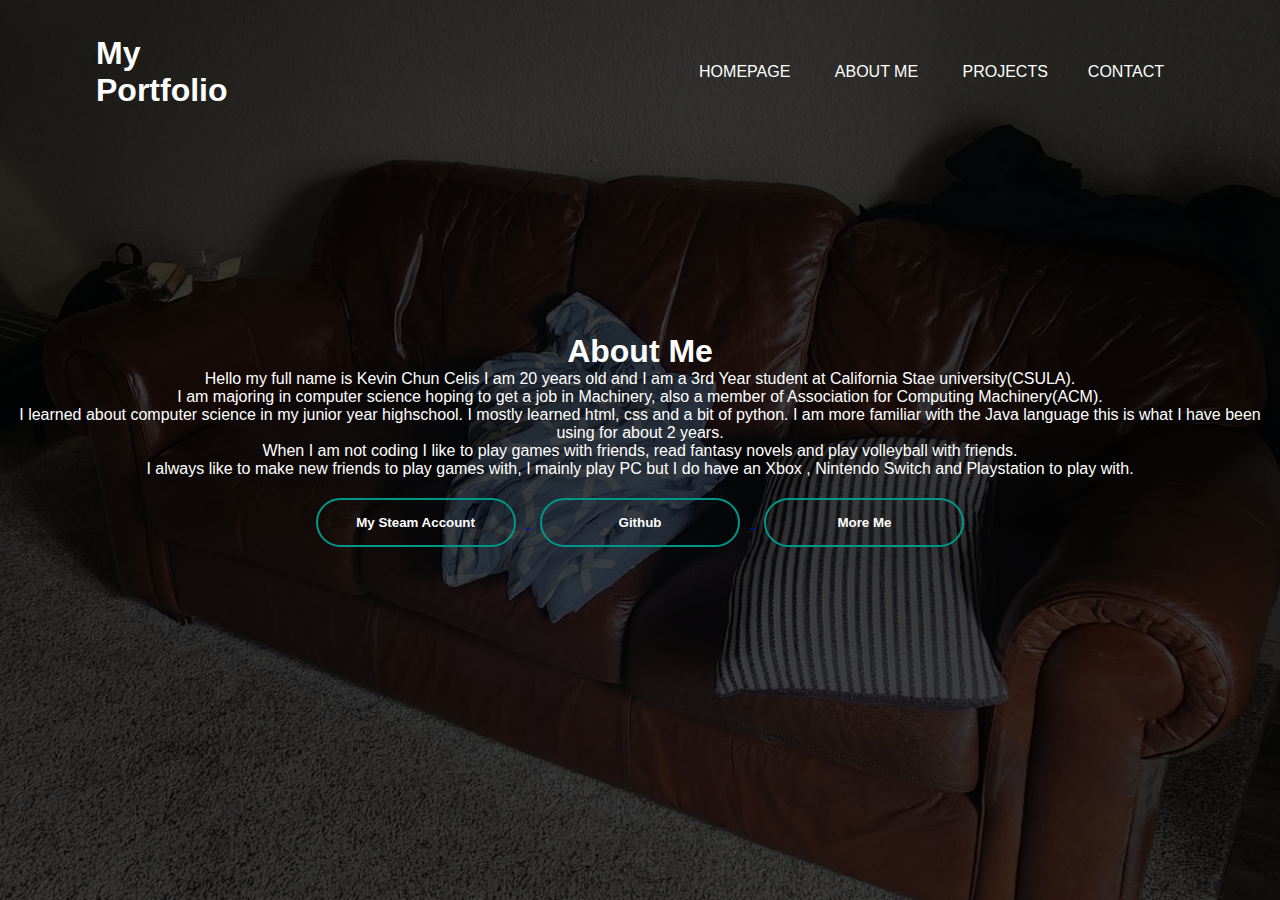
==== about.html @ 16a73501 "out of folder should now work" ====
<!DOCTYPE html> 
<html>
<head>
	<title>AboutPage</title>
	<link rel="stylesheet" type="text/css" href="about.css">
</head>
<body>
	<div class="banner">
		<div class="navbar">
        	<h1 class="title" id="title">My Portfolio</h1>
			<ul>
				<li><a href="index.html">Homepage</a></li>
				<li><a href="about.html">About Me</a></li>
				<li><a href="projects.html">Projects</a>
				<li><a href="contact.html">Contact</a></li>
			</ul>
		</div>
        <div class="AboutMe">
			<h1>About Me</h1>	
            <p>Hello my full name is Kevin Chun Celis I am 20 years old and 
                I am a 3rd Year student at California Stae university(CSULA).</p>
            <p>I am majoring in computer science hoping to get a job in Machinery, 
                also a member of Association for Computing Machinery(ACM).</p>
            <p>I learned about computer science in my junior year highschool. 
                I mostly learned html, css and a bit of python. 
                I am more familiar with the Java language this is what I have been using for about 2 years.</p>
            <p>When I am not coding I like to play games with friends, read fantasy novels and play volleyball with friends.</p>
            <p>I always like to make new friends to play games with, 
                I mainly play PC but I do have an Xbox , Nintendo Switch and Playstation to play with.</p>
			<div>
				<a href="https://steamcommunity.com/profiles/76561198935970404/" target="_blank">
				<button type="button"><span></span>My Steam Account</button>
				</a>
				<a href="https://github.com/Nivek-000" target="_blank">
				<button type="button"><span></span>Github</button>
				</a>
                <a href="moreme.html" target="_blank">
                    <button type="button"><span></span>More Me</button>
                </a>
			</div>
		</div>
	</div>
</body>
</html>
---- about.css ----
*{
    margin: 0;
    padding: 0;
    font-family: sans-serif;
  }
  
  .banner{
    width: 100%;
    height: 100vh;
    background-image: linear-gradient(rgba(0,0,0,0.75),rgba(0,0,0,0.75)),url(aboutBackground.jpg);
    background-size: cover;
    background-position: center;
  }
  
  .navbar{
    width: 85%;
    margin: auto;
    padding: 35px 0;
    display: flex;
    align-items: center;
    justify-content: space-between;
  }
  
  .title{
    width: 120px;
    cursor: pointer;
    color: #fff;
  }
  
  .navbar ul li{
    list-style: none;
    display: inline-block;
    margin: 0 20px;
    position: relative;
  }
  
  .navbar ul li a{
    text-decoration: none;
    color: #fff;
    text-transform: uppercase;
  }
  
  .navbar ul li::after{
    content: '';
    height: 3px;
    width: 0;
    background-color: #009688;
    position: absolute;
    left: 0;
    bottom: -10px;
    transition: 0.5s;
  }
  
  .navbar ul li:hover:after{
    width: 100%;
  }
  
  .AboutMe{
    width: 100%;
  position: absolute;
  top: 50%;
  transform: translateY(-50%);
  text-align: center;
  color: #fff;
  }
  
  .content p{
    margin: 20px auto;
    font-weight: 100;
    line-height: 25px;
  }
  
  button{
    width: 200px;
    padding: 15px 0;
    text-align: center;
    margin: 20px 10px;
    border-radius: 25px;
    font-weight: bold;
    border: 2px solid #009688;
    background: transparent;
    color: #fff;
    cursor: pointer;
    position: relative;
    overflow: hidden;
  }
  
  span{
    background: #009688;
    height: 100%;
    width: 0;
    border-radius: 25px;
    position: absolute;
    left: 0;
    bottom: 0;
    z-index: -1;
    transition: 0.5s;
  }
  
  button:hover span{
    width: 100%;
  }
  
  button:hover{
    border: none;
  }
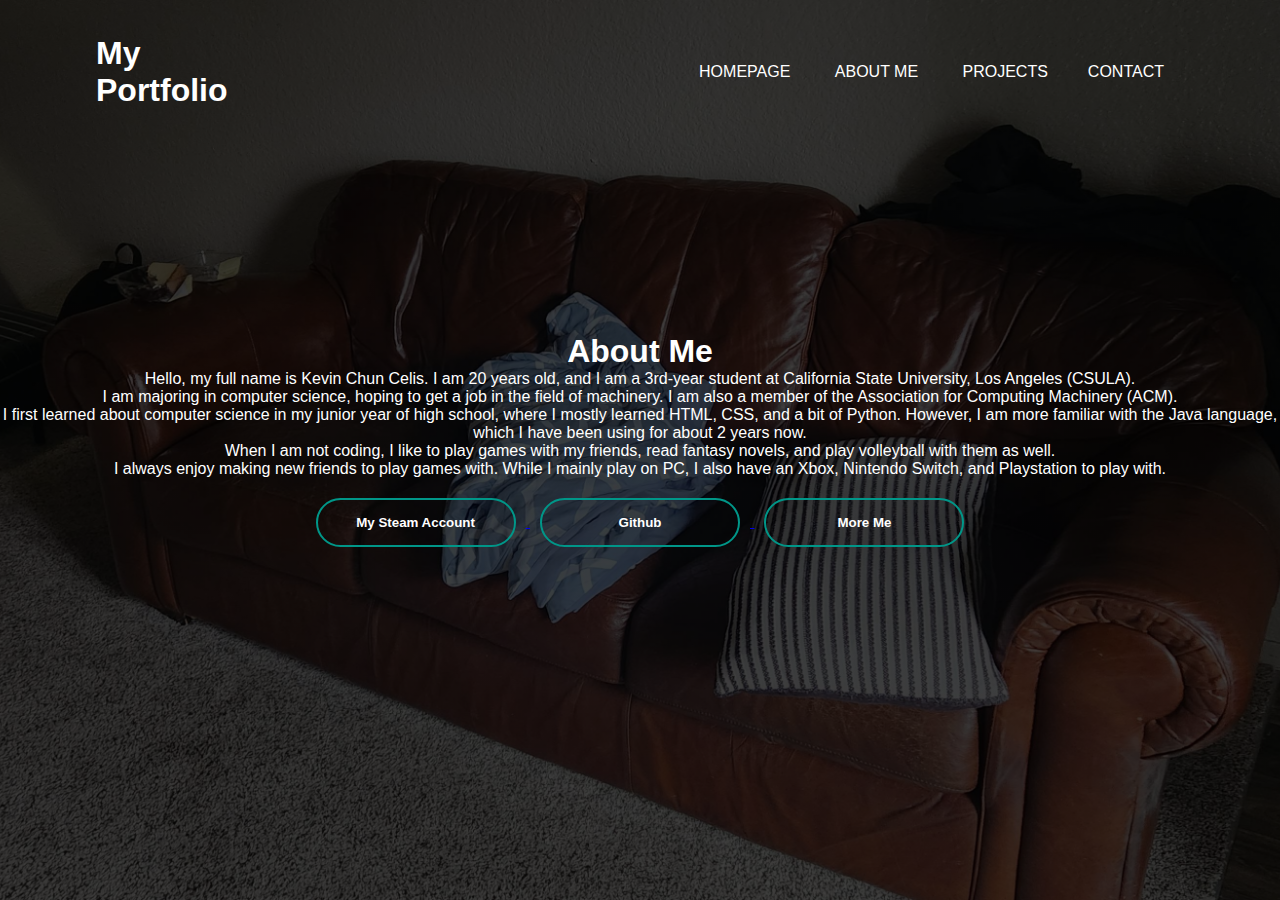
==== commit 225d56c8: "._." ====
--- a/about.html
+++ b/about.html
@@ -17,16 +17,16 @@
 		</div>
         <div class="AboutMe">
 			<h1>About Me</h1>	
-            <p>Hello my full name is Kevin Chun Celis I am 20 years old and 
-                I am a 3rd Year student at California Stae university(CSULA).</p>
-            <p>I am majoring in computer science hoping to get a job in Machinery, 
-                also a member of Association for Computing Machinery(ACM).</p>
-            <p>I learned about computer science in my junior year highschool. 
-                I mostly learned html, css and a bit of python. 
-                I am more familiar with the Java language this is what I have been using for about 2 years.</p>
-            <p>When I am not coding I like to play games with friends, read fantasy novels and play volleyball with friends.</p>
-            <p>I always like to make new friends to play games with, 
-                I mainly play PC but I do have an Xbox , Nintendo Switch and Playstation to play with.</p>
+            <p>Hello, my full name is Kevin Chun Celis. I am 20 years old, and I am a 3rd-year student at 
+                California State University, Los Angeles (CSULA).</p>
+            <p>I am majoring in computer science, hoping to get a job in the field of machinery. I am also a  
+                member of the Association for Computing Machinery (ACM).</p>
+            <p>I first learned about computer science in my junior year of high school, where I mostly  
+                learned HTML, CSS, and a bit of Python. However, I am more familiar with the Java language, 
+                which I have been using for about 2 years now.</p>
+            <p>When I am not coding, I like to play games with my friends, read fantasy novels, and play volleyball with them as well.</p>
+            <p>I always enjoy making new friends to play games with. While I mainly play on PC,
+				I also have an Xbox, Nintendo Switch, and Playstation to play with.</p>
 			<div>
 				<a href="https://steamcommunity.com/profiles/76561198935970404/" target="_blank">
 				<button type="button"><span></span>My Steam Account</button>
